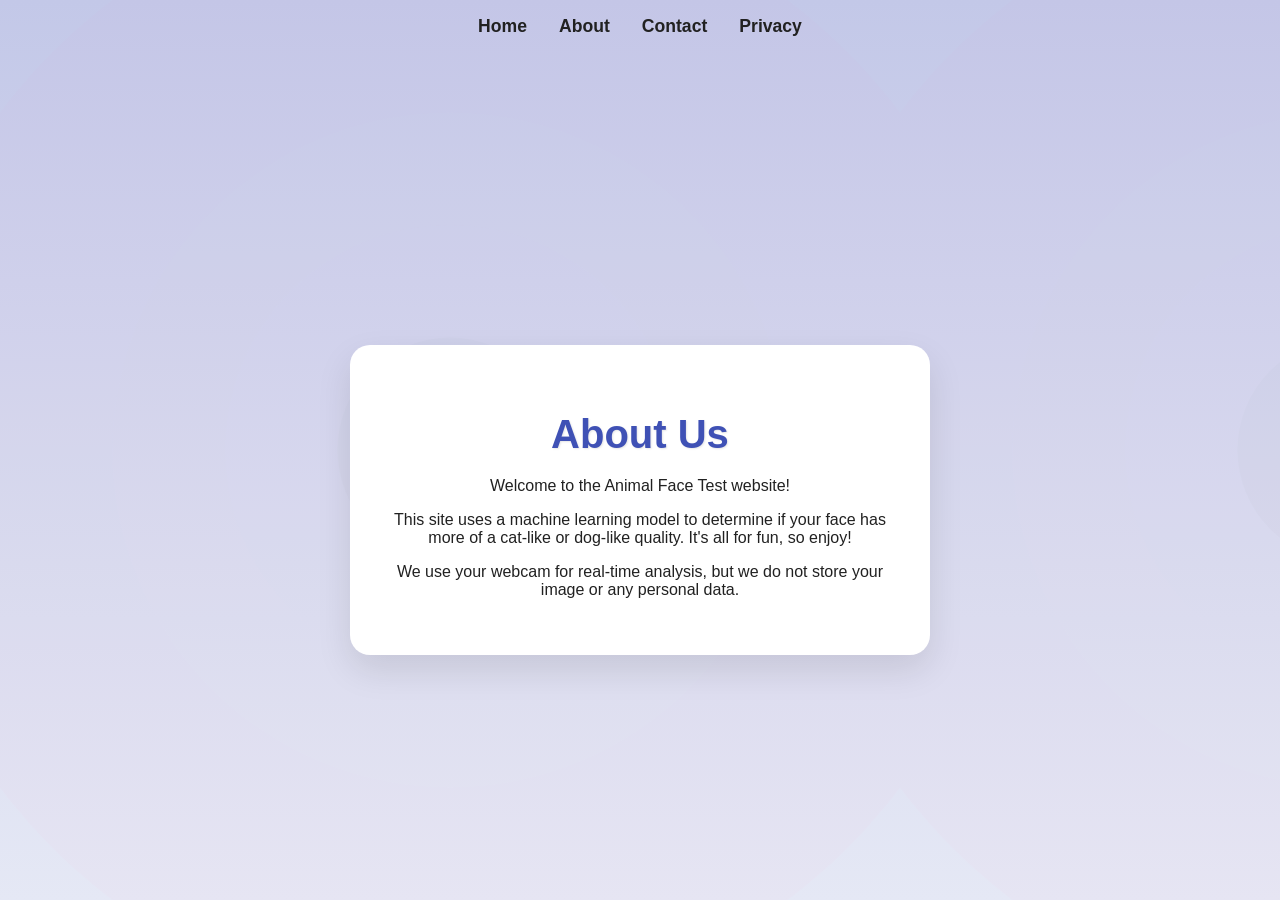
==== about.html @ d58e40d3 "feat: Implement AdSense approval enhancements (About, Contact, Privacy, Nav)" ====
<!doctype html>
<html lang="en">
<head>
  <meta charset="UTF-8" />
  <meta name="viewport" content="width=device-width, initial-scale=1.0" />
  <title>About Us - Animal Face Test</title>
  <link href='/style.css' rel='stylesheet'>
</head>
<body>
  <header>
    <nav>
      <ul>
        <li><a href="index.html">Home</a></li>
        <li><a href="about.html">About</a></li>
        <li><a href="contact.html">Contact</a></li>
        <li><a href="privacy.html">Privacy</a></li>
      </ul>
    </nav>
  </header>
  <div class="main-container">
    <h1>About Us</h1>
    <p>Welcome to the Animal Face Test website!</p>
    <p>This site uses a machine learning model to determine if your face has more of a cat-like or dog-like quality. It's all for fun, so enjoy!</p>
    <p>We use your webcam for real-time analysis, but we do not store your image or any personal data.</p>
  </div>
</body>
</html>
---- style.css ----
:root {
  --primary-color: #3f51b5;
  --secondary-color: #ff4081;
  --background-start: #e8eaf6;
  --background-end: #c5cae9;
  --text-color: #212121;
  --white-color: #fff;
  --shadow-color: rgba(0, 0, 0, 0.1);
}

body[data-theme='dark'] {
  --primary-color: #7986cb;
  --secondary-color: #ff80ab;
  --background-start: #282c34;
  --background-end: #20232a;
  --text-color: #f0f2f5;
  --white-color: #424242;
  --shadow-color: rgba(255, 255, 255, 0.1);
}

body {
  font-family: -apple-system, BlinkMacSystemFont, 'Segoe UI', Roboto, Helvetica,
    Arial, sans-serif;
  background-image: linear-gradient(to top, var(--background-start) 0%, var(--background-end) 100%);
  color: var(--text-color);
  margin: 0;
  padding: 20px;
  display: flex;
  justify-content: center;
  align-items: center;
  min-height: 100vh;
  box-sizing: border-box;
  overflow: hidden;
  transition: background-color 0.3s, color 0.3s;
}

body::before {
  content: '';
  position: absolute;
  top: 0;
  left: 0;
  width: 100%;
  height: 100%;
  background-image: url('data:image/svg+xml,<svg xmlns="http://www.w3.org/2000/svg" viewBox="0 0 800 800"><g fill-opacity="0.05"><circle fill="%233f51b5" cx="400" cy="400" r="600"/><circle fill="%23ff4081" cx="400" cy="400" r="500"/><circle fill="%23e8eaf6" cx="400" cy="400" r="300"/><circle fill="%23c5cae9" cx="400" cy="400" r="200"/><circle fill="%23212121" cx="400" cy="400" r="100"/></g></svg>');
  opacity: 0.3;
  z-index: -1;
}

h1 {
  color: var(--primary-color);
  text-align: center;
  font-size: 2.5rem;
  margin-bottom: 0.5em;
  text-shadow: 1px 1px 2px var(--shadow-color);
}

.theme-switcher-container {
  position: absolute;
  top: 20px;
  right: 20px;
}

#theme-switcher {
  background-color: var(--primary-color);
  color: #fff;
  border: none;
  border-radius: 20px;
  padding: 10px 20px;
  cursor: pointer;
  transition: background-color 0.3s;
}

#theme-switcher:hover {
  background-color: var(--secondary-color);
}

header {
  width: 100%;
  padding: 1rem 0;
  position: absolute;
  top: 0;
  left: 0;
  display: flex;
  justify-content: center;
  align-items: center;
}

nav ul {
  list-style: none;
  padding: 0;
  margin: 0;
  display: flex;
  gap: 2rem;
}

nav a {
  color: var(--text-color);
  text-decoration: none;
  font-weight: 600;
  font-size: 1.1rem;
  transition: color 0.3s;
}

nav a:hover {
  color: var(--primary-color);
}

.main-container {
  background-color: var(--white-color);
  border-radius: 20px;
  padding: 2.5rem;
  box-shadow: 0 15px 35px var(--shadow-color);
  text-align: center;
  max-width: 500px;
  margin: 100px auto 0; /* Adjusted margin to account for header */
  transition: background-color 0.3s;
}

#webcam-container {
  margin: 2rem auto;
  width: 200px;
  height: 200px;
  border-radius: 10px;
  overflow: hidden;
  box-shadow: 0 8px 20px var(--shadow-color);
}

#label-container {
  margin-top: 1.5rem;
  font-size: 1.5rem;
  font-weight: bold;
}

.ad-placeholder {
  margin-top: 1.5rem;
  margin-bottom: 2rem;
  width: 100%;
  height: 100px;
  background-color: #ccc;
  display: flex;
  justify-content: center;
  align-items: center;
  color: #555;
  font-size: 1.2rem;
  border-radius: 10px;
}
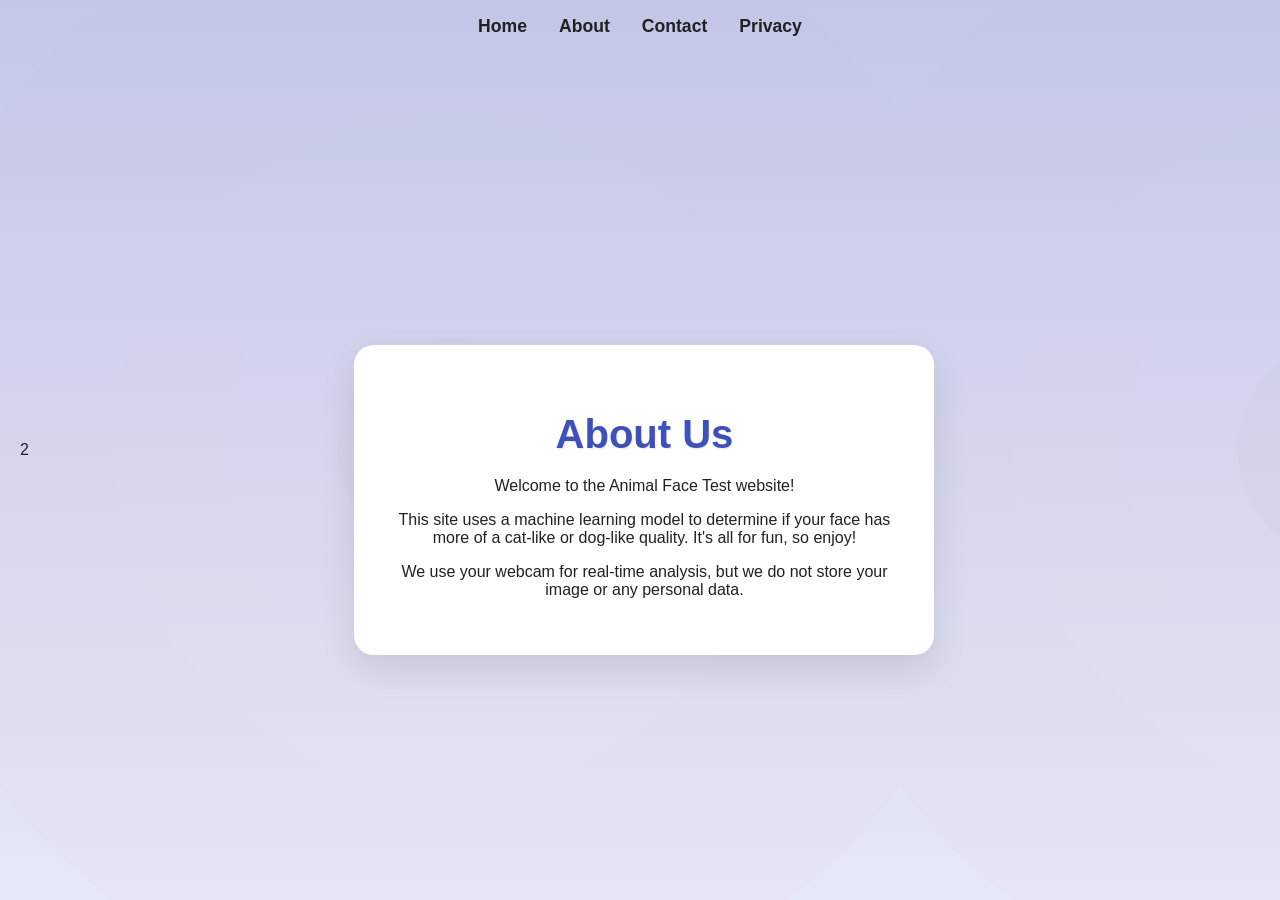
==== commit 6044379f: "feat: add google adsense and ms clarity tags" ====
--- a/about.html
+++ b/about.html
@@ -5,6 +5,22 @@
   <meta name="viewport" content="width=device-width, initial-scale=1.0" />
   <title>About Us - Animal Face Test</title>
   <link href='/style.css' rel='stylesheet'>
+  <!-- Google tag (gtag.js) -->
+2<script async src="https://www.googletagmanager.com/gtag/js?id=G-F923WSVEXX"></script>
+<script>
+  window.dataLayer = window.dataLayer || [];
+  function gtag(){dataLayer.push(arguments);}
+  gtag('js', new Date());
+
+  gtag('config', 'G-F923WSVEXX');
+</script>
+<script type="text/javascript">
+    (function(c,l,a,r,i,t,y){
+        c[a]=c[a]||function(){(c[a].q=c[a].q||[]).push(arguments)};
+        t=l.createElement(r);t.async=1;t.src="https://www.clarity.ms/tag/"+i;
+        y=l.getElementsByTagName(r)[0];y.parentNode.insertBefore(t,y);
+    })(window, document, "clarity", "script", "v2pz6hntx6");
+</script>
 </head>
 <body>
   <header>
